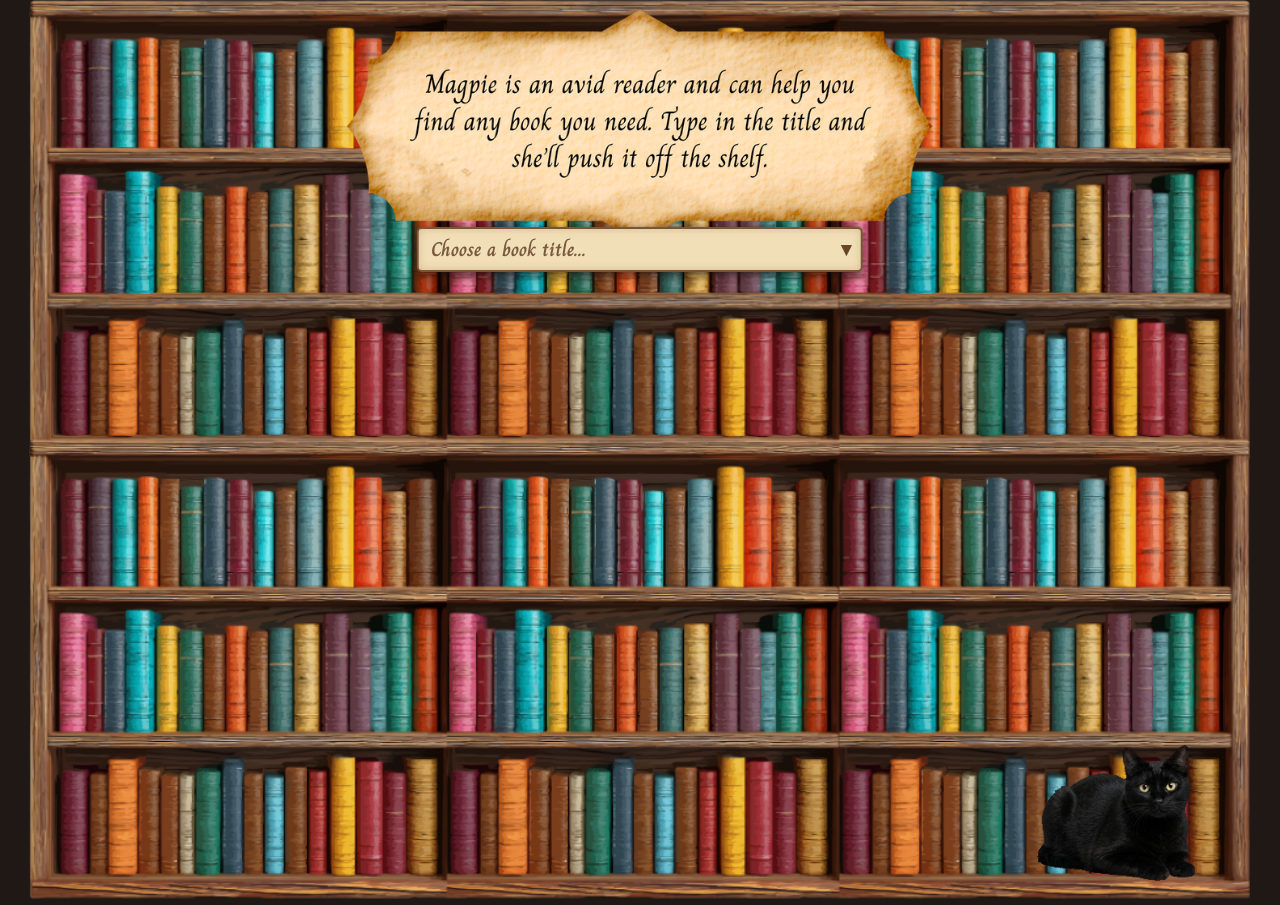
==== library.html @ 15140f24 "Add library scene" ====
<!DOCTYPE html>
<html lang="en">
<head>
  <meta charset="UTF-8" />
  <meta name="viewport" content="width=device-width, initial-scale=1.0" />
  <title>Practical Magic — Library</title>
  <link rel="preconnect" href="https://fonts.googleapis.com" />
  <link rel="preconnect" href="https://fonts.gstatic.com" crossorigin />
  <link href="https://fonts.googleapis.com/css2?family=Charm:wght@400;700&display=swap" rel="stylesheet" />
  <link rel="stylesheet" href="style.css" />
  <link rel="stylesheet" href="library.css" />
  <script src="library-books.js" defer></script>
  <script src="library.js" defer></script>
</head>
<body class="library-page">
  <main class="page">
    <div class="library-stage" id="libraryStage">
      <img
        class="library-image"
        src="assets/libraryassets/library.png"
        alt="Shelves filled with books"
        draggable="false"
      />
      <div class="library-cat" id="libraryCat" role="img" aria-label="Magpie the black cat"></div>
      <div class="library-search" id="librarySearch">
        <img src="assets/libraryassets/catmessage.png" alt="Magpie is an avid reader and can help you find any book you need. Type in the title and she'll push it off the shelf." />
        <label for="bookSearch">Find a book</label>
        <div class="book-picker">
          <div class="book-picker-field">
            <input id="bookSearch" type="text" role="combobox" aria-autocomplete="list" aria-expanded="false" aria-controls="bookTitles" placeholder="Choose a book title..." autocomplete="off" />
            <button type="button" id="toggleBooks" aria-label="Show book titles" tabindex="-1">▾</button>
          </div>
          <div class="book-options" id="bookTitles" role="listbox" hidden></div>
        </div>
      </div>
    </div>
  </main>

  <!-- SIMPLE IMAGE OVERLAY -->
  <div class="overlay" id="imageOverlay" hidden>
    <button class="close-button" id="closeImageOverlay" aria-label="Close book">×</button>
    <img id="overlayImage" class="overlay-image" alt="" />
  </div>
</body>
</html>
---- style.css ----
/* ==========================================
   PRACTICAL MAGIC — KYLIE'S DESK
   ========================================== */

/* GLOBAL STYLES */

:root {
  font-family: Georgia, 'Times New Roman', serif;
  color: #fdfdfc;
  background: #201814;
}

* {
  box-sizing: border-box;
}

body {
  margin: 0;
}

.room-navigation {
  display: flex;
  justify-content: space-between;
  gap: 16px;
  max-width: 1480px;
  margin: auto;
  padding: 16px 8px;
}

.room-link {
  display: inline-flex;
  align-items: center;
  justify-content: center;
  padding: 12px 18px;
  border: 1px solid #a88b6b;
  border-radius: 8px;
  background: #594333;
  color: #fdfdfc;
  text-align: center;
  text-decoration: none;
  line-height: 1.4;
}

.room-link:hover {
  background: #70543f;
}

.room-link:focus-visible {
  outline: 2px solid #fdfdfc;
  outline-offset: 4px;
}

/* ==========================================
   HEADER
   ========================================== */

.masthead {
  max-width: 1480px;
  margin: auto;
  padding: 14px 24px;
  display: flex;
  align-items: end;
  justify-content: space-between;
  gap: 14px;
}

.masthead h1 {
  margin: 0;
  font-size: clamp(22px, 2.6vw, 36px);
  font-weight: normal;
}

.masthead p {
  color: #050505;
  font: 14px system-ui;
  margin: 0 0 5px;
}

.eyebrow {
  font: 10px system-ui;
  letter-spacing: 2.5px;
  color: #080808;
}

/* ==========================================
   MAIN DESK
   ========================================== */

main {
  max-width: 1480px;
  margin: auto;
  padding: 0 8px 20px;
}

.desk-stage {
  position: relative;
  width: 100%;
  line-height: 0;
  user-select: none;
}

.desk-image {
  display: block;
  width: 100%;
  height: auto;
}

/* Clickable desk objects */

.hotspot {
  position: absolute;
  left: var(--x);
  top: var(--y);
  width: var(--w);
  height: var(--h);
  margin: 0;
  padding: 0;
  border: 2px solid transparent;
  border-radius: 14px;
  background: transparent;
  cursor: pointer;
  line-height: normal;
  transition: background 0.18s, border 0.18s;
  z-index: 1;
}

.hotspot span {
  position: absolute;
  left: 50%;
  bottom: 100%;
  transform: translate(-50%, 4px);
  background: #201814e8;
  color: #ffffff;
  padding: 5px 9px;
  border-radius: 5px;
  white-space: nowrap;
  opacity: 0;
  pointer-events: none;
  font: 12px system-ui;
}

.hotspot:hover span,
.hotspot:focus-visible span {

}

.hotspot:hover,
.hotspot:focus-visible {

}

.show-hotspots .hotspot {
  background: #ffcc0040;
  border: 2px dashed #ffffff;
}

/* Instructions */

.hint {
  font: 12px system-ui;
  color: #080807;
  margin: 12px 8px;
}

kbd {
  background: #59453d;
  padding: 2px 6px;
  border-radius: 4px;
}

/* ==========================================
   POPUP OVERLAYS
   ========================================== */

.overlay {
  position: fixed;
  inset: 0;
  background: rgba(0, 0, 0, 0.55);
  display: flex;
  align-items: center;
  justify-content: center;
  z-index: 999;
}

.overlay[hidden] {
  display: none;
}

/* Floating letters, notes, and Polaroids */

.overlay-image {
  display: block;
  max-width: 85vw;
  max-height: 90vh;
  width: auto;
  height: auto;
  object-fit: contain;
  filter: drop-shadow(0 12px 25px rgba(0, 0, 0, 0.35));
}

/* Interactive panels */

.panel-content {
  width: 85vw;
  max-width: 1100px;
  height: 85vh;
  background: #ffffff;
  color: #2c241e;
  border-radius: 16px;
  overflow: auto;
  padding: 24px;
}

/* Close button */

.panel-content:has(.family-tree-panel) {
  width: 95vw;
  max-width: 1250px;
  height: 94vh;
}

.close-button {
  position: fixed;
  top: 16px;
  right: 16px;
  z-index: 1000;
  width: 40px;
  height: 40px;
  border: none;
  border-radius: 50%;
  background: rgba(0, 0, 0, 0.8);
  color: white;
  font-size: 24px;
  cursor: pointer;
}

/* ==========================================
   GENERAL INTERACTIVE CONTENT
   ========================================== */

.note-panel {
  max-width: 680px;
  margin: auto;
  padding: 22px;
  background: #ffffff;
  border: 1px solid #ffffff;
  line-height: 1.65;
}

.note-panel h3 {
  margin-top: 0;
}

.placeholder {
  margin: 20px auto;
  max-width: 620px;
  font: 15px/1.7 system-ui;
}

.placeholder code {
  background: #f6f3ef;
  padding: 2px 4px;
}

.footnote {
  font: 12px/1.6 system-ui;
  color: #796451;
}

.primary {
  cursor: pointer;
  border: none;
  background: #594333;
  color: white;
  padding: 11px 17px;
  border-radius: 8px;
  font: 14px system-ui;
}

.secondary {
  cursor: pointer;
  border: 1px solid #ffffff;
  background: #ffffff;
  color: #49392b;
  padding: 9px 14px;
  border-radius: 8px;
  font: 13px system-ui;
}

/* ==========================================
   FAMILY TREE PANEL
   ========================================== */

.family-tree-panel {
  width: 100%;
  min-width: 0;
}

.family-tree-panel h2 {
  margin: 0 0 8px;
  text-align: center;
  font-weight: normal;
  font-size: 26px;
}

.family-tree-panel p {
  font: 13px/1.5 system-ui;
  color: #6e5e50;
  text-align: center;
  margin: 0 0 20px;
}

/* Tree on left, portraits on right */

.family-tree-layout {
  display: grid;
  grid-template-columns: minmax(0, 3fr) 150px;
  gap: 20px;
  align-items: start;
  width: 100%;
}

/* Vertical family tree */

.tree-board {
  position: relative;
  width: 100%;
  max-width: 850px;
  min-width: 0;
  margin: 0 auto;
}

.tree-background {
  display: block;
  width: 100%;
  height: auto;
  pointer-events: none;
  user-select: none;
}

/* ==========================================
   FAMILY TREE DROP ZONES
   ========================================== */

.tree-slot {
  position: absolute;
  width: 10.5%;
  height: 13%;
  transform: translate(-50%, -50%);
  border: 2px solid transparent;
  border-radius: 6px;
  background: transparent;
  display: flex;
  align-items: center;
  justify-content: center;
}

.tree-slot:hover,
.tree-slot.drag-over {
  border: 2px dashed rgba(90, 65, 45, 0.6);
  background: rgba(255, 255, 255, 0.25);
}

/* ==========================================
   DRAGGABLE FAMILY PORTRAITS
   ========================================== */

.portrait-card {
  cursor: grab;
  user-select: none;
}

.portrait-card:active {
  cursor: grabbing;
}

.portrait-card img {
  display: block;
  width: 100%;
  height: auto;
  pointer-events: none;
}

/* Portraits placed on family tree */

.tree-slot .portrait-card {
  width: 100%;
  height: 100%;
}

.tree-slot .portrait-card img {
  width: 100%;
  height: 100%;
  object-fit: contain;
}

/* ==========================================
   PORTRAIT SIDEBAR
   ========================================== */

.portrait-bank {
  display: flex;
  flex-direction: column;
  align-items: center;
  gap: 12px;

  width: 150px;
  max-height: 70vh;

  padding: 12px;
  overflow-y: auto;

  border: 1px solid #dbd7d2;
  border-radius: 10px;
  background: #f7f7f7;
}

.portrait-bank .portrait-card {
  width: 95px;
  flex-shrink: 0;
}

/* Optional scrollbar styling */

.portrait-bank::-webkit-scrollbar {
  width: 6px;
}

.portrait-bank::-webkit-scrollbar-track {
  background: #f8f7f7;
  border-radius: 10px;
}

.portrait-bank::-webkit-scrollbar-thumb {
  background: #f2f2f2;
  border-radius: 10px;
}

/* ==========================================
   EMBEDDED APP LAB PHONE
   ========================================== */

#phoneOverlay {
  position: fixed;
  inset: 0;
  z-index: 1000;
  background: rgba(0, 0, 0, 0.65);

  display: flex;
  align-items: center;
  justify-content: center;
}

#phoneOverlay[hidden] {
  display: none;
}

.phone-container {
  width: 392px;
  max-width: 95vw;
  height: min(620px, 90vh);

  display: flex;
  justify-content: center;
  align-items: center;
}

.phone-container iframe {
  width: 100%;
  height: 100%;
  border: none;
  border-radius: 16px;
}

/* ==========================================
   RESPONSIVE LAYOUT
   ========================================== */

@media (max-width: 700px) {

  /* Header */

  .masthead {
    align-items: start;
    flex-direction: column;
  }

  /* Desk remains large enough to inspect */

  .desk-stage {
    min-width: 600px;
  }

  main {
    overflow-x: auto;
  }

  /* Interactive panel */

  .panel-content {
    width: 95vw;
    height: 90vh;
    padding: 12px;
  }

  /* Keep portraits BESIDE the tree */

  .family-tree-layout {
    grid-template-columns: minmax(0, 1fr) 100px;
    gap: 10px;
  }

  .portrait-bank {
    width: 100px;
    padding: 6px;
    gap: 8px;
  }

  .portrait-bank .portrait-card {
    width: 70px;
  }

  .family-tree-panel h2 {
    font-size: 21px;
  }

  .family-tree-panel p {
    font-size: 11px;
  }

  /* Smaller phone screens */

  .phone-container {
    max-width: 95vw;
    height: min(620px, 90vh);
  }
}
---- library.css ----
/* Library scene */

.library-page {
  height: 100vh;
  height: 100dvh;
  overflow: hidden;
}

.library-page main {
  height: 100%;
  padding: 0;
  display: flex;
  align-items: center;
  justify-content: center;
}

.library-page .overlay-image {
  width: min(98vw, 142vh);
  max-width: 98vw;
  max-height: 98vh;
}

.library-stage {
  position: relative;
  width: min(100%, 135.78vh);
  width: min(100%, 135.78dvh);
  line-height: 0;
  user-select: none;
}

.library-image {
  display: block;
  width: 100%;
  height: auto;
}

.library-search {
  position: absolute;
  z-index: 2;
  top: 1%;
  left: 50%;
  transform: translateX(-50%);
  width: 48%;
  display: flex;
  flex-direction: column;
  align-items: center;
  line-height: normal;
  font-family: 'Charm', cursive;
}

.library-search[hidden] {
  display: none;
}

.library-cat {
  position: absolute;
  z-index: 1;
  left: 82%;
  top: 80%;
  width: 14%;
  aspect-ratio: 192 / 208;
  background-image: url('assets/libraryassets/black-cat.webp');
  background-size: 800% 900%;
  background-repeat: no-repeat;
  pointer-events: none;
  animation: cat-idle 3s steps(6) infinite;
}

.library-cat.walk-left {
  animation: cat-walk-left 1.4s steps(8) infinite;
}

.library-cat.walk-right {
  animation: cat-walk-right 1.4s steps(8) infinite;
}

.library-cat.jump {
  animation: cat-jump 1.4s steps(5) infinite;
}

.library-cat.touch {
  animation: none;
  background-position: 28.5714% 37.5%;
}

.library-cat[hidden] {
  display: none;
}

@keyframes cat-idle {
  from { background-position: 0% 0%; }
  to { background-position: 85.7143% 0%; }
}

@keyframes cat-walk-left {
  from { background-position: 0% 25%; }
  to { background-position: 114.2857% 25%; }
}

@keyframes cat-walk-right {
  from { background-position: 0% 12.5%; }
  to { background-position: 114.2857% 12.5%; }
}

@keyframes cat-jump {
  from { background-position: 0% 50%; }
  to { background-position: 71.4286% 50%; }
}

@media (prefers-reduced-motion: reduce) {
  .library-cat,
  .library-cat.walk-left,
  .library-cat.walk-right,
  .library-cat.jump,
  .library-cat.touch {
    animation: none;
    background-position: 0% 0%;
  }
}

.library-search img {
  display: block;
  width: 100%;
  height: auto;
}

.library-search label {
  position: absolute;
  width: 1px;
  height: 1px;
  overflow: hidden;
  clip-path: inset(50%);
}

.book-picker {
  position: relative;
  width: 76%;
  margin-top: -3%;
  font: 700 clamp(12px, 1.6vw, 20px) 'Charm', cursive;
}

.book-picker-field {
  display: flex;
  border: 2px solid #795437;
  border-radius: 5px;
  background: #f1dfb8;
  box-shadow: 0 3px 8px #160c09aa, inset 0 0 8px #a8794555;
}

.library-search input {
  min-width: 0;
  flex: 1;
  padding: 5px 12px;
  border: 0;
  background: transparent;
  color: #382416;
  font: inherit;
}

.book-picker-field button {
  padding: 0 10px;
  border: 0;
  background: transparent;
  color: #68452d;
  cursor: pointer;
  font: inherit;
}

.book-options {
  position: absolute;
  top: 100%;
  width: 100%;
  max-height: min(40vh, 300px);
  overflow-y: auto;
  border: 2px solid #795437;
  border-top: 0;
  border-radius: 0 0 5px 5px;
  background: #f1dfb8;
  color: #382416;
  box-shadow: 0 6px 12px #160c09aa, inset 0 0 14px #a8794555;
  scrollbar-color: #795437 #e6cea1;
}

.book-options[hidden] {
  display: none;
}

.book-option,
.book-options-empty {
  padding: 5px 12px;
}

.book-option {
  cursor: pointer;
  border-bottom: 1px solid #b7956b66;
}

.book-option:hover,
.book-option[aria-selected="true"] {
  background: #795437;
  color: #fff1d1;
}

.book-options-empty {
  color: #7a5a3f;
}

.library-search input::placeholder {
  color: #7a5a3f;
  opacity: 1;
}

.library-search input:focus-visible {
  outline: none;
}

.book-picker-field:focus-within {
  box-shadow: 0 0 8px #e8c783, 0 3px 8px #160c09aa, inset 0 0 8px #a8794555;
}
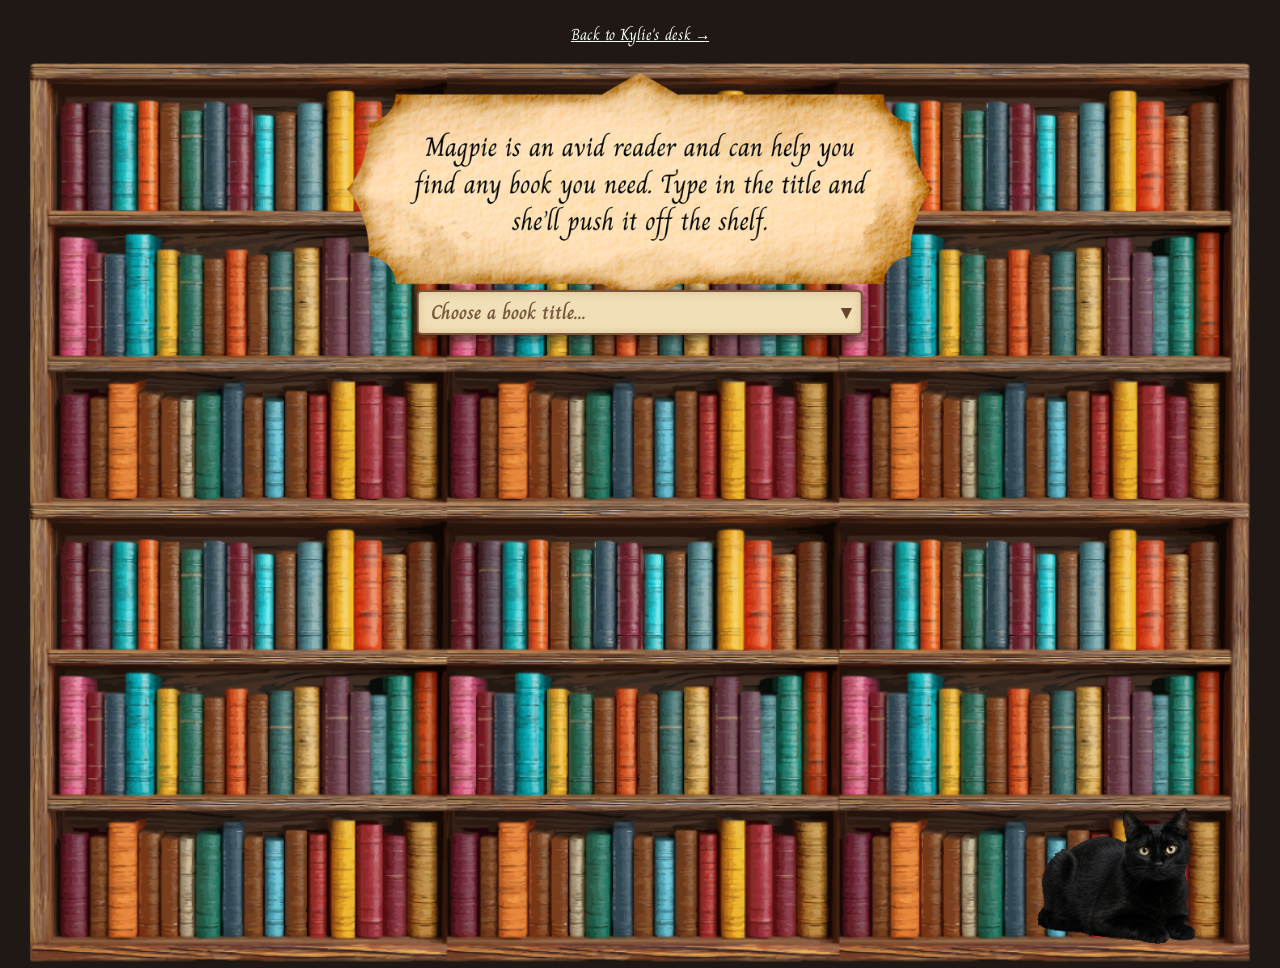
==== commit adb2318e: "Added all the remaining files" ====
--- a/library.html
+++ b/library.html
@@ -13,6 +13,9 @@
   <script src="library.js" defer></script>
 </head>
 <body class="library-page">
+  <header class="library-header">
+    <a href="index.html">Back to Kylie's desk <span aria-hidden="true">→</span></a>
+  </header>
   <main class="page">
     <div class="library-stage" id="libraryStage">
       <img
--- a/style.css
+++ b/style.css
@@ -20,30 +20,38 @@
 }
 
 .room-navigation {
+  position: relative;
+  top: 24px;
+  z-index: 2;
   display: flex;
   justify-content: space-between;
   gap: 16px;
   max-width: 1480px;
   margin: auto;
-  padding: 16px 8px;
+  padding: 0 8px;
+}
+
+.room-navigation + .page {
+  margin-top: -24px;
 }
 
 .room-link {
   display: inline-flex;
   align-items: center;
   justify-content: center;
-  padding: 12px 18px;
-  border: 1px solid #a88b6b;
-  border-radius: 8px;
-  background: #594333;
+  gap: 8px;
+  padding: 0;
+  font-family: 'Charm', cursive;
+  font-size: clamp(18px, 2.4vw, 26px);
   color: #fdfdfc;
   text-align: center;
   text-decoration: none;
-  line-height: 1.4;
+  line-height: 1.1;
 }
 
 .room-link:hover {
-  background: #70543f;
+  text-decoration: underline;
+  text-underline-offset: 5px;
 }
 
 .room-link:focus-visible {
--- a/library.css
+++ b/library.css
@@ -5,6 +5,9 @@
   height: 100dvh;
   overflow: hidden;
 }
+.library-header { max-width: 1000px; margin: auto; padding: 22px 24px 16px; text-align: center; }
+.library-header a { color: #f5fbf5; font-family: 'Charm', cursive; }
+.library-header p { line-height: 1.5; }
 
 .library-page main {
   height: 100%;
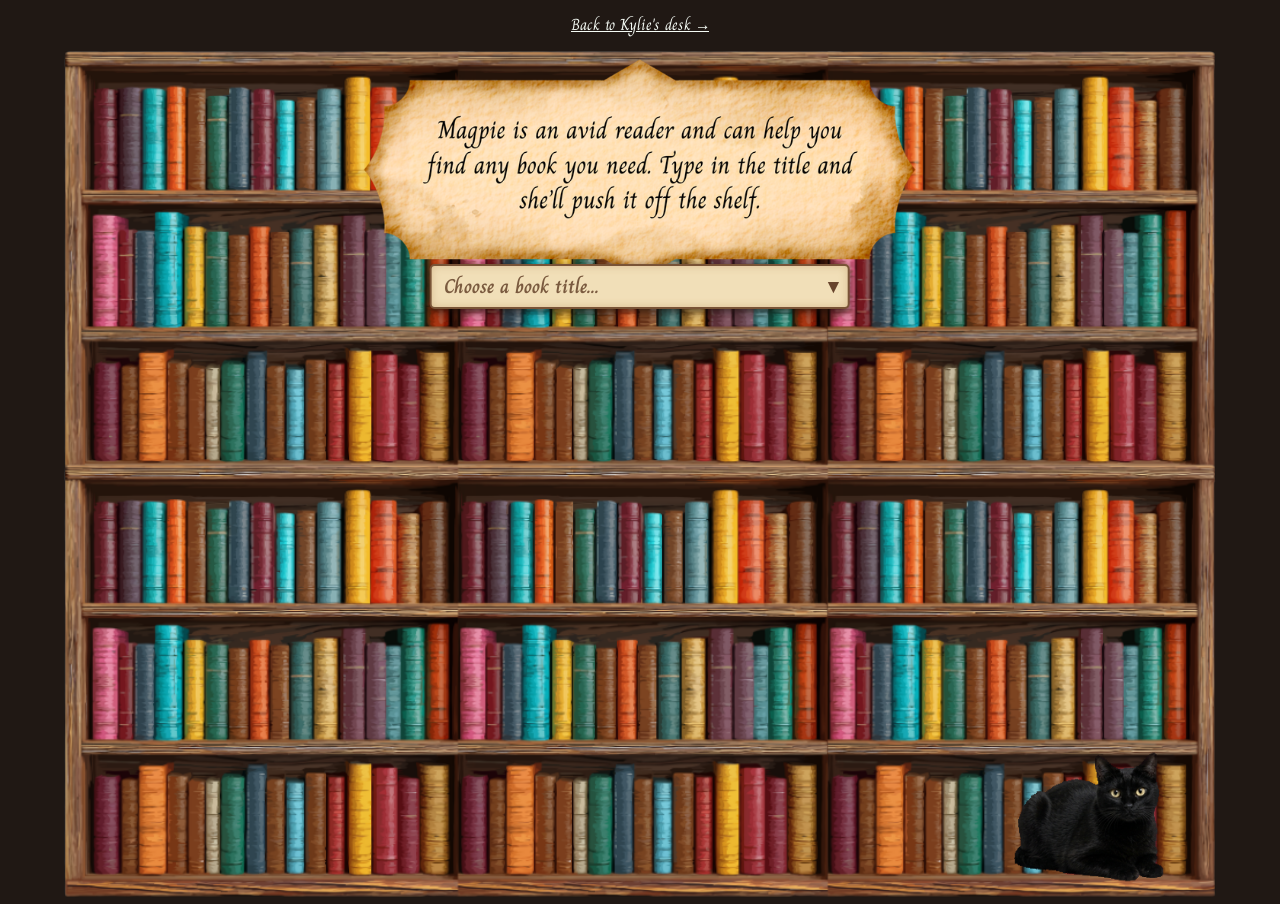
==== commit 68d82db9: "Making Fixes" ====
--- a/library.html
+++ b/library.html
@@ -11,6 +11,7 @@
   <link rel="stylesheet" href="library.css" />
   <script src="library-books.js" defer></script>
   <script src="library.js" defer></script>
+  <script src="room-navigation.js" defer></script>
 </head>
 <body class="library-page">
   <header class="library-header">
@@ -42,7 +43,17 @@
   <!-- SIMPLE IMAGE OVERLAY -->
   <div class="overlay" id="imageOverlay" hidden>
     <button class="close-button" id="closeImageOverlay" aria-label="Close book">×</button>
-    <img id="overlayImage" class="overlay-image" alt="" />
+    <div class="open-book">
+      <img id="overlayImage" class="overlay-image" alt="" />
+      <button class="riddle-sheet" id="riddleSheet" aria-label="Pick up the riddle page" hidden>
+        <img src="assets/libraryassets/frontside.png" alt="Front of the riddle page" />
+      </button>
+    </div>
   </div>
+  <dialog class="riddle-dialog" id="riddleDialog" aria-label="Riddle page">
+    <button class="riddle-flip" id="riddleFlip" aria-label="Turn the page over to the back">
+      <img id="riddleImage" src="assets/libraryassets/frontside.png" alt="Front of the riddle page" />
+    </button>
+  </dialog>
 </body>
 </html>
--- a/style.css
+++ b/style.css
@@ -17,6 +17,24 @@
 
 body {
   margin: 0;
+}
+
+body.visiting-room {
+  overflow: hidden;
+}
+
+.room-frame {
+  position: fixed;
+  inset: 0;
+  width: 100%;
+  height: 100%;
+  border: 0;
+  background: #201814;
+  z-index: 1100;
+}
+
+.room-frame[hidden] {
+  display: none;
 }
 
 .room-navigation {
@@ -329,6 +347,26 @@
   width: 100%;
 }
 
+.family-tree-sidebar {
+  min-width: 0;
+  display: flex;
+  flex-direction: column;
+  gap: 12px;
+}
+
+.family-tree-sidebar .primary {
+  width: 100%;
+}
+
+.family-tree-sidebar .primary:focus-visible {
+  outline: 3px solid #594333;
+  outline-offset: 3px;
+}
+
+.family-tree-sidebar #familyTreeFeedback {
+  margin: 0;
+}
+
 /* Vertical family tree */
 
 .tree-board {
@@ -485,6 +523,38 @@
    RESPONSIVE LAYOUT
    ========================================== */
 
+/* Fit the desk and its percentage-based hotspots to the available height. */
+body:not(.library-page) .room-navigation,
+body:not(.library-page) main {
+  width: min(100%, 1480px, calc((100dvh - 60px) * 1.38186 + 16px));
+}
+.room-navigation { top: 0; min-height: 40px; align-items: center; }
+.room-navigation + .page { margin-top: 0; }
+.room-link { font-size: clamp(16px, 2vw, 22px); }
+body:has(.overlay:not([hidden])) { overflow: hidden; }
+.overlay-image { max-width: 92vw; max-height: calc(100dvh - 48px); }
+.panel-content { max-height: calc(100dvh - 48px); padding: 16px; }
+.panel-content:has(.family-tree-panel) {
+  width: fit-content;
+  max-width: 95vw;
+  height: auto;
+  max-height: calc(100dvh - 48px);
+  padding: 12px;
+}
+.family-tree-layout { grid-template-columns: minmax(0, 1fr) 180px; gap: 12px; }
+.tree-board { width: min(850px, calc((100dvh - 72px) * .87888)); }
+.portrait-bank {
+  display: grid;
+  grid-template-columns: repeat(3, minmax(0, 1fr));
+  align-content: start;
+  width: 180px;
+  max-height: calc(100dvh - 72px);
+  padding: 6px;
+  gap: 6px;
+}
+.portrait-bank .portrait-card { width: 100%; }
+.portrait-bank .portrait-card img { height: min(110px, 18dvh); object-fit: contain; }
+
 @media (max-width: 700px) {
 
   /* Header */
@@ -520,6 +590,7 @@
   }
 
   .portrait-bank {
+    grid-template-columns: 1fr;
     width: 100px;
     padding: 6px;
     gap: 8px;
--- a/library.css
+++ b/library.css
@@ -1,6 +1,8 @@
 /* Library scene */
 
 .library-page {
+  display: flex;
+  flex-direction: column;
   height: 100vh;
   height: 100dvh;
   overflow: hidden;
@@ -10,7 +12,9 @@
 .library-header p { line-height: 1.5; }
 
 .library-page main {
-  height: 100%;
+  flex: 1;
+  min-height: 0;
+  width: 100%;
   padding: 0;
   display: flex;
   align-items: center;
@@ -26,7 +30,7 @@
 .library-stage {
   position: relative;
   width: min(100%, 135.78vh);
-  width: min(100%, 135.78dvh);
+  width: min(100%, calc((100dvh - 52px) * 1.3578));
   line-height: 0;
   user-select: none;
 }
@@ -221,3 +225,20 @@
   box-shadow: 0 0 8px #e8c783, 0 3px 8px #160c09aa, inset 0 0 8px #a8794555;
 }
 
+
+/* The loose sheet stays aligned with the right-hand book page. */
+.open-book { position: relative; width: min(98vw, 142vh); }
+.library-page .open-book .overlay-image { width: 100%; height: auto; }
+.riddle-sheet { position: absolute; left: 53%; top: 13%; width: 36%; padding: 0; border: 0; background: transparent; cursor: pointer; transform: rotate(2deg); }
+.riddle-sheet img { display: block; width: 100%; height: auto; filter: drop-shadow(3px 5px 5px #0005); }
+.riddle-sheet[hidden] { display: none; }
+.riddle-sheet:focus-visible, .riddle-flip:focus-visible { outline: 2px solid #e6cea1; outline-offset: 4px; }
+.riddle-dialog { width: fit-content; max-width: 94vw; max-height: 94vh; padding: 0; border: 0; background: transparent; overflow: visible; }
+.riddle-dialog::backdrop { background: #0009; }
+.riddle-flip { display: block; padding: 0; border: 0; background: transparent; cursor: pointer; }
+.riddle-flip img { display: block; width: auto; height: auto; max-width: 94vw; max-height: 94vh; filter: drop-shadow(0 10px 20px #0006); }
+
+.library-header { flex: none; padding: 12px 16px; }
+.open-book { width: min(94vw, calc((100dvh - 48px) * 1.4481)); }
+.library-page .open-book .overlay-image { max-height: calc(100dvh - 48px); }
+.riddle-dialog, .riddle-flip img { max-height: calc(100dvh - 48px); }
